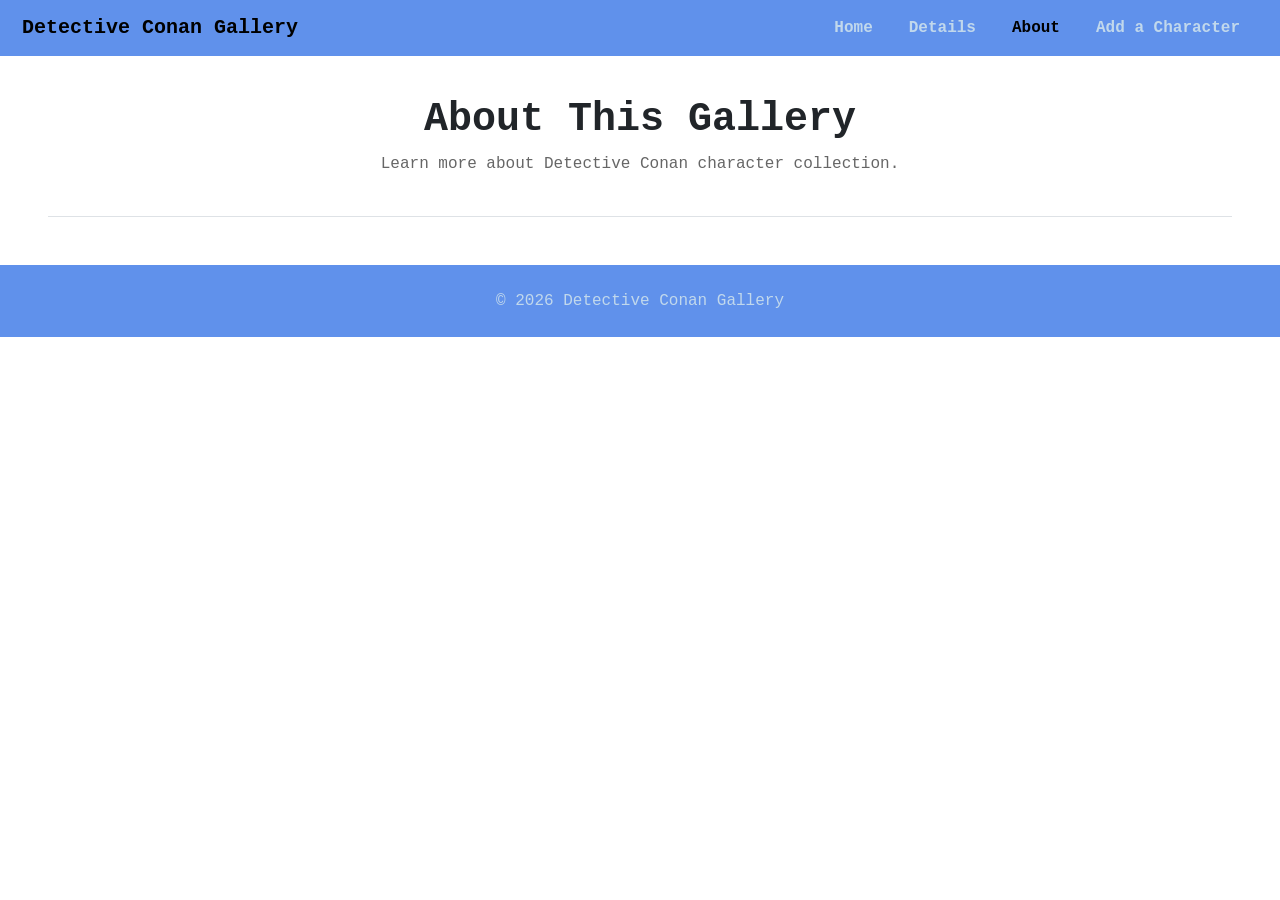
==== about.html @ 577466e8 "Finish index.html file and add navbar, footer for the others pages." ====
<!DOCTYPE html>

<html>

<head>
    <meta charset="UTF-8">
    <meta name="viewport" content="width=device-width, initial-scale=1.0" ;>
    <title>Detective Conan Character Gallery</title>
    <link href="https://cdn.jsdelivr.net/npm/bootstrap@5.3.8/dist/css/bootstrap.min.css" rel="stylesheet"
        integrity="sha384-sRIl4kxILFvY47J16cr9ZwB07vP4J8+LH7qKQnuqkuIAvNWLzeN8tE5YBujZqJLB" crossorigin="anonymous">
    <link rel="stylesheet" href="styles.css">
    <link rel="icon" type="image/svg+xml" href="/img/gpu-card.svg">
</head>

<body>
    <!-- Navigation Bar -->
    <nav class="navbar navbar-expand-lg sticky-top">
        <div class="container-fluid">
            <a class="navbar-brand" href="index.html">Detective Conan Gallery</a>
            <button class="navbar-toggler" type="button" data-bs-toggle="collapse" data-bs-target="#navbarNav"
                aria-controls="navbarNav" aria-expanded="false" aria-label="Toggle navigation">
                <span class="navbar-toggler-icon"></span>
            </button>
            <div class="collapse navbar-collapse" id="navbarNav">
                <ul class="navbar-nav mb-2 mb-lg-0">
                    <li class="nav-item">
                        <a class="nav-link" href="index.html">Home</a>
                    </li>
                    <li class="nav-item">
                        <a class="nav-link" href="details.html">Details</a>
                    </li>
                    <li class="nav-item">
                        <a class="nav-link active" aria-current="page" href="about.html">About</a>
                    </li>
                    <li class="nav-item">
                        <a class="nav-link" href="new-character-form.html">Add a Character</a>
                    </li>
                </ul>
            </div>
        </div>
    </nav>

    <!--Content-->
    <main class="felx-grow-1 mx-5">
        <!--Page header-->
        <div class="page-header text-center mt-3 mb-5 pb-4 pt-4 border-bottom">
            <h1>About This Gallery</h1>
            <p style="color:rgb(102, 102, 102)">Learn more about Detective Conan character collection.</p>
        </div>
    </main>

    <footer class="text-center py-4 mt-5">
        <div class="mb-0">
            © 2026 Detective Conan Gallery
        </div>
    </footer>

    <script src="https://cdn.jsdelivr.net/npm/bootstrap@5.3.8/dist/js/bootstrap.bundle.min.js"
        integrity="sha384-FKyoEForCGlyvwx9Hj09JcYn3nv7wiPVlz7YYwJrWVcXK/BmnVDxM+D2scQbITxI" crossorigin="anonymous">
        </script>

</body>

</html>
---- styles.css ----
:root {
    --primary-color: #000000;
    --secondary-color: rgb(193, 216, 236);
    --accent-color: #6091eb;
}

body {
    font-family: "Lucida Console", "Courier New", monospace;
}

.min-vh-100 {
    min-height: 100vh;
}

.box{
    box-sizing: border-box;
}

.navbar{
    margin-bottom: 10px;
    background-color: var(--accent-color) !important;
    font-weight: 600;
}

.navbar ul li a {
    color:rgb(193, 216, 236);
    text-decoration: none;
}

.navbar ul li a:hover {
    color: black;
}

#navbarNav{
    margin-right: 0;
    justify-content: end;
}

.nav-item{
    padding: 0 10px;
}

.container-fluid{
    margin: 0 10px;
}

.page-header h1{
    font-weight: bolder;
}

.search-container{
    display: flex;
    flex-wrap: wrap;
    gap: 10px;
    align-items: center;
}

#filterBox:hover{
    box-shadow: 2px 2px 2px 2px #e8eaec;
}

.search-bar{
    flex: 1;
    min-width: 150px;
    padding: 8px;
    border-radius: 5px;
}

.clear-btn{
    padding: 8px 16px;
    border-radius: 5px;
    flex: 0 0 auto;
    width: auto;
}

@media (max-width: 600px) {
  .clear-btn {
    flex: 1 1 100%;
    width: 100%; 
  }
}

.custom-fit {
  height: 250px; /* Adjust this to make the image taller or shorter */
  width: 100%;
  object-fit: cover; /* Prevents the image from squishing */
}

.btn-custom {
  background-color: var(--secondary-color);
  color:#6091eb;
  margin-top: auto;
}

.btn-custom:hover{
    background-color: rgb(214, 52, 79);
    color: #000000;
}


#charactersCard:hover{
    transform: scale(1.05);
    box-shadow:  rgba(0, 0, 0, 0.3);
}

.badge{
    background-color: #6091eb;
    color: white;
    display: inline-flex;
    justify-content: center; 
    align-items: center;
    padding: 10px 10px;
}

footer{
    background-color:#6091eb;
    width: 100%;
    bottom: 0;
    color: var(--secondary-color);
}
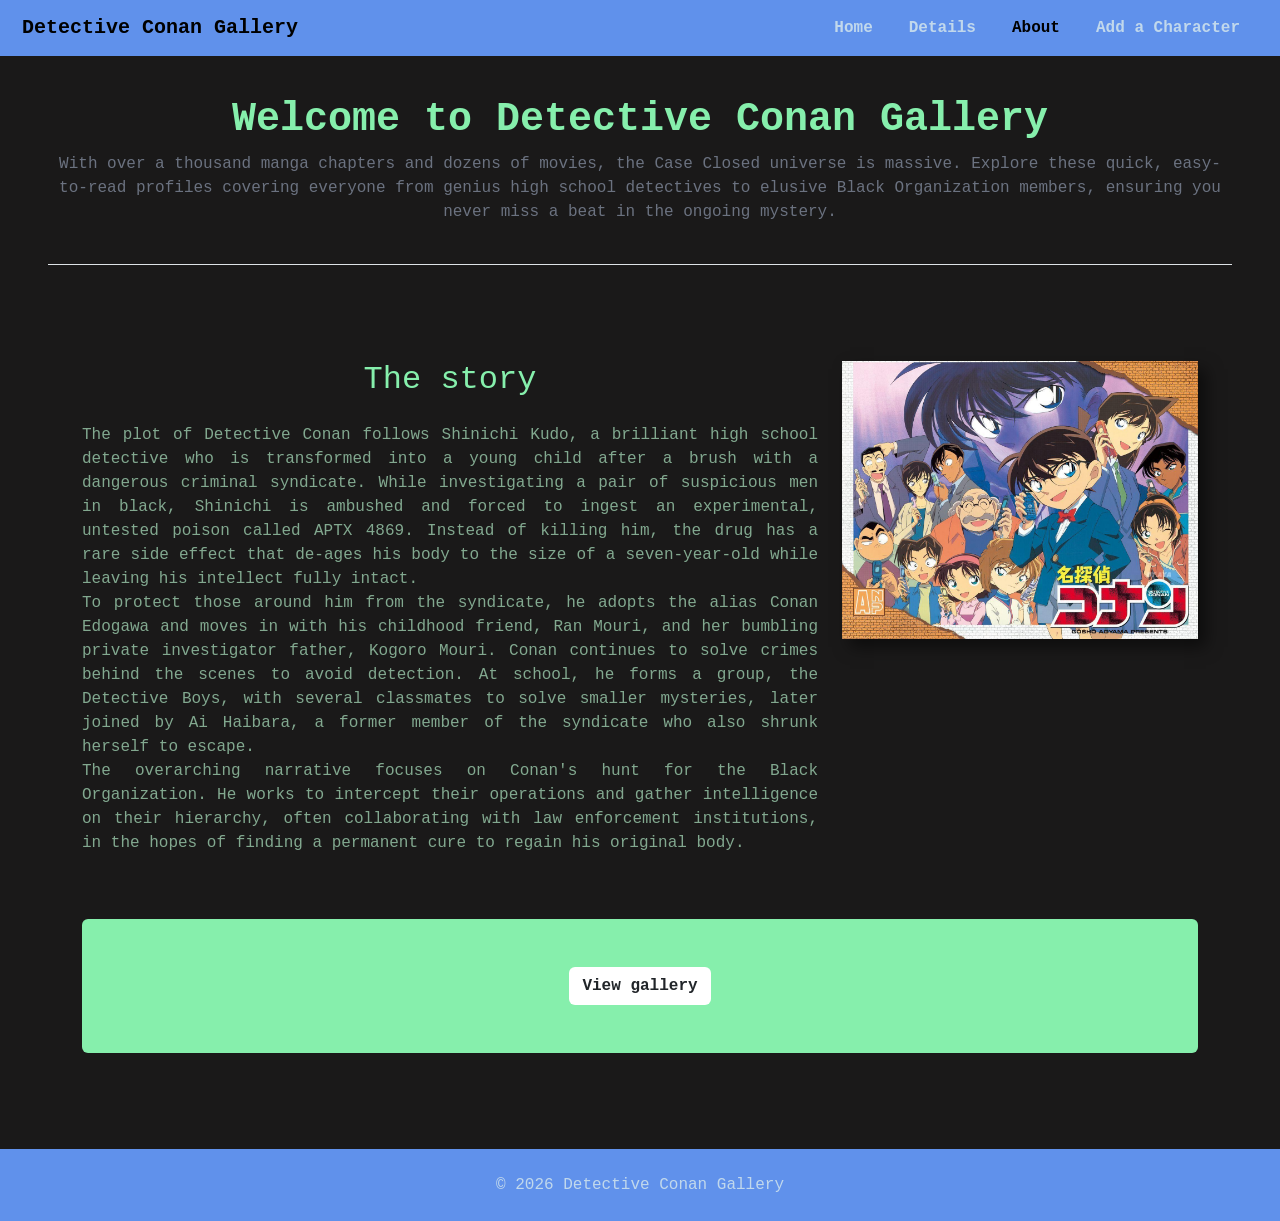
==== commit 1b08075e: "Finish others pages, update some color element for index.html file" ====
--- a/about.html
+++ b/about.html
@@ -12,7 +12,7 @@
     <link rel="icon" type="image/svg+xml" href="/img/gpu-card.svg">
 </head>
 
-<body>
+<body class="content">
     <!-- Navigation Bar -->
     <nav class="navbar navbar-expand-lg sticky-top">
         <div class="container-fluid">
@@ -44,9 +44,29 @@
     <main class="felx-grow-1 mx-5">
         <!--Page header-->
         <div class="page-header text-center mt-3 mb-5 pb-4 pt-4 border-bottom">
-            <h1>About This Gallery</h1>
-            <p style="color:rgb(102, 102, 102)">Learn more about Detective Conan character collection.</p>
+            <h1 class="title-text">Welcome to Detective Conan Gallery</h1>
+            <p class="gray-content">With over a thousand manga chapters and dozens of movies, the Case Closed universe is massive. Explore these quick, easy-to-read profiles covering everyone from genius high school detectives to elusive Black Organization members, ensuring you never miss a beat in the ongoing mystery.</p>
         </div>
+        <div class="container-lg py-5">
+            <div class="row mb-5">
+                <div class="col-lg-8 mb-4 mb-lg-0">
+                    <h2 class="mb-4 title-text" style="text-align: center;">The story</h2>
+                    <p class="story-detail light-content">The plot of Detective Conan follows Shinichi Kudo, a brilliant high school detective who is transformed into a young child after a brush with a dangerous criminal syndicate. While investigating a pair of suspicious men in black, Shinichi is ambushed and forced to ingest an experimental, untested poison called APTX 4869. Instead of killing him, the drug has a rare side effect that de-ages his body to the size of a seven-year-old while leaving his intellect fully intact. 
+                    <br>To protect those around him from the syndicate, he adopts the alias Conan Edogawa and moves in with his childhood friend, Ran Mouri, and her bumbling private investigator father, Kogoro Mouri. Conan continues to solve crimes behind the scenes to avoid detection. At school, he forms a group, the Detective Boys, with several classmates to solve smaller mysteries, later joined by Ai Haibara, a former member of the syndicate who also shrunk herself to escape.
+                    <br>The overarching narrative focuses on Conan's hunt for the Black Organization. He works to intercept their operations and gather intelligence on their hierarchy, often collaborating with law enforcement institutions, in the hopes of finding a permanent cure to regain his original body.</p>
+                </div>
+                <div class="col-lg-4">
+                    <img class="about-thumbnail-img" src="./img/thumbnail.jpg">
+                </div>
+            </div>
+            <div class="text-white p-5 rounded mt-5 text-center" style="background-color: rgb(134 239 172);">
+                <a href="index.html" class="btn" id="view-gallery-btn">View gallery</a>
+            </div>
+        </div>
+                
+            
+        
+
     </main>
 
     <footer class="text-center py-4 mt-5">
--- a/styles.css
+++ b/styles.css
@@ -6,6 +6,7 @@
 
 body {
     font-family: "Lucida Console", "Courier New", monospace;
+    background-color: rgb(26, 25, 25);
 }
 
 .min-vh-100 {
@@ -14,6 +15,21 @@
 
 .box{
     box-sizing: border-box;
+}
+
+.title-text{
+    color:rgb(134 239 172);
+}
+
+.light-content{
+    color:rgba(187, 247, 208, .649);
+}
+
+.gray-content{
+    color:rgb(107 114 128);
+}
+.card{
+    background-color: #d8d8d8;
 }
 
 .navbar{
@@ -112,8 +128,54 @@
     padding: 10px 10px;
 }
 
+
+.about-thumbnail-img,
+.img-fluid{
+    max-width: 100%;
+    height: auto;
+    box-shadow: 8px 8px 15px rgba(0, 0, 0, 0.5);
+}
+
+
+.story-detail{
+    text-align: justify; 
+    text-align-last:left;
+}
+
+#view-gallery-btn{
+    background-color:white;
+    font-weight: 600;
+}
+
+#view-gallery-btn:hover{
+    background-color: #000000;
+    color: white;
+}
+
+#new-character-form{
+    box-shadow: 5px 5px 10px rgba(0, 0, 0, 0.5);
+}
+
+#form-submit-btn,
+#form-cancel-btn{
+    width: 100%;
+    padding: 12px;
+}
+#form-submit-btn{
+    background-color:rgba(187, 247, 208, .649) ;
+}
+
+#back-btn,
+#detail-card-header,
+#detail-role{
+    background-color: rgb(189, 230, 216);
+
+}
+
+
+
 footer{
-    background-color:#6091eb;
+    background-color: #6091eb;
     width: 100%;
     bottom: 0;
     color: var(--secondary-color);
